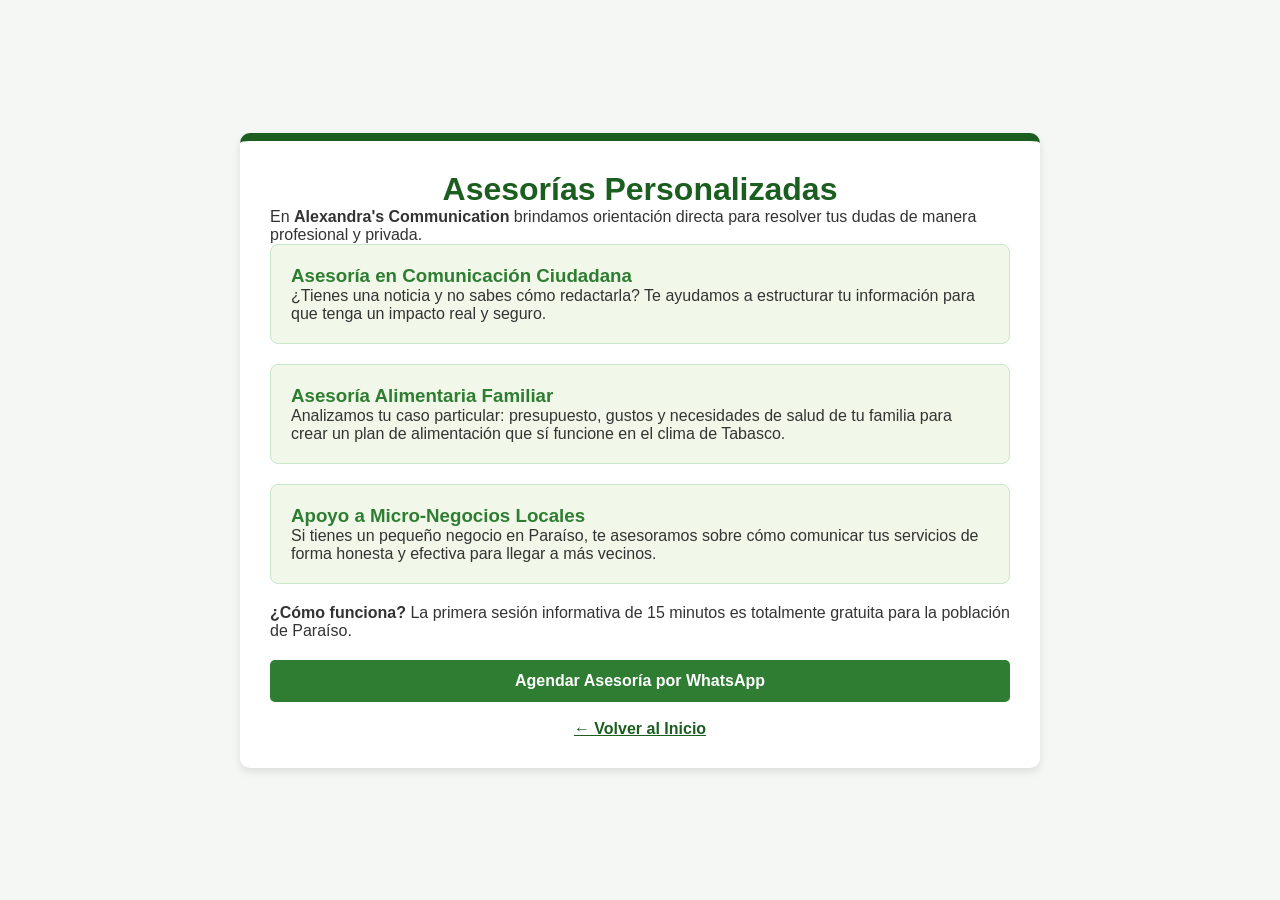
==== asesorias.html @ 160aab73 "Add files via upload" ====
<!DOCTYPE html>
<html lang="es">
<head>
    <meta charset="UTF-8">
    <title>Asesorías Personalizadas - Alexandra's Communication</title>
    <link rel="stylesheet" href="estilos.css">
    <style>
        body { font-family: 'Segoe UI', sans-serif; background-color: #f4f7f4; padding: 40px; color: #333; }
        .container { max-width: 800px; background: white; margin: auto; padding: 30px; border-radius: 10px; border-top: 8px solid #1b5e20; box-shadow: 0 4px 8px rgba(0,0,0,0.1); }
        h1 { color: #1b5e20; text-align: center; }
        .opcion-asesoria { background: #f1f8e9; border: 1px solid #c8e6c9; padding: 20px; border-radius: 8px; margin-bottom: 20px; }
        .opcion-asesoria h3 { color: #2e7d32; margin-top: 0; }
        .boton-contacto { display: block; text-align: center; background: #2e7d32; color: white; padding: 12px; text-decoration: none; border-radius: 5px; font-weight: bold; margin-top: 20px; }
        .boton-contacto:hover { background: #1b5e20; }
    </style>
</head>
<body>
    <div class="container">
        <h1> Asesorías Personalizadas</h1>
        <p>En <strong>Alexandra's Communication</strong> brindamos orientación directa para resolver tus dudas de manera profesional y privada.</p>

        <div class="opcion-asesoria">
            <h3> Asesoría en Comunicación Ciudadana</h3>
            <p>¿Tienes una noticia y no sabes cómo redactarla? Te ayudamos a estructurar tu información para que tenga un impacto real y seguro.</p>
        </div>

        <div class="opcion-asesoria">
            <h3> Asesoría Alimentaria Familiar</h3>
            <p>Analizamos tu caso particular: presupuesto, gustos y necesidades de salud de tu familia para crear un plan de alimentación que sí funcione en el clima de Tabasco.</p>
        </div>

        <div class="opcion-asesoria">
            <h3> Apoyo a Micro-Negocios Locales</h3>
            <p>Si tienes un pequeño negocio en Paraíso, te asesoramos sobre cómo comunicar tus servicios de forma honesta y efectiva para llegar a más vecinos.</p>
        </div>

        <p><strong>¿Cómo funciona?</strong> La primera sesión informativa de 15 minutos es totalmente gratuita para la población de Paraíso.</p>
        
        <a href="https://wa.me" class="boton-contacto">Agendar Asesoría por WhatsApp</a>
        
        <br>
        <a href="index.html" style="color: #1b5e20; font-weight: bold; display: block; text-align: center;">← Volver al Inicio</a>
    </div>
</body>
</html>
---- estilos.css ----
/* --- 1. VARIABLES --- */
:root {
    --color-primario: #0d5e02; /* Color principal (verde) */
    --color-oscuro: #1a1a1a; /* Color oscuro para textos fuertes */
    --color-texto: #444; /* Color general del texto */
    --blanco: #ffffff; /* Color blanco */
    --sombra: 0 10px 30px rgba(0,0,0,0.1); /* Sombra suave */
    --transicion: all 0.4s cubic-bezier(0.165, 0.84, 0.44, 1); /* Animación suave */
}

/* Reset básico para quitar márgenes por defecto */
* {
    margin: 0;
    padding: 0;
    box-sizing: border-box; /* Evita que el padding rompa tamaños */
}

/* Configuración general del body */
body {
    font-family: 'Open Sans', sans-serif; /* Fuente */
    background-color: #fdfdfd; /* Fondo claro */
    color: var(--color-texto); /* Color del texto */
    display: flex;
    flex-direction: column;
    min-height: 100vh; /* Para que el footer quede abajo */
}

/* Contenedor centrado */
.container {
    width: 90%;
    max-width: 1200px; /* Ancho máximo */
    margin: 0 auto; /* Centrar */
}

/* --- 2. HEADER Y LOGO --- */
header {
    background: var(--blanco); /* Fondo blanco */
    padding: 15px 0;
    box-shadow: 0 2px 15px rgba(0,0,0,0.05); /* Sombra ligera */
    position: sticky; /* Se queda fijo arriba */
    top: 0;
    z-index: 1000; /* Siempre encima */
}

/* Alinea logo y menú */
header .container {
    display: flex;
    justify-content: space-between;
    align-items: center;
}

/* CONFIGURACIÓN DEL LOGO */
.logo img {
    height: 55px; /* Tamaño del logo */
    width: auto;
    display: block;
}

/* --- 3. NAVEGACIÓN Y MENÚ --- */
.nav-menu {
    display: flex; /* Menú en fila */
    list-style: none; /* Quita viñetas */
    align-items: center;
}

/* Separación entre opciones */
.nav-menu > li {
    margin-left: 25px;
    position: relative; /* Necesario para submenú */
}

/* Estilo de enlaces */
.nav-menu a {
    text-decoration: none;
    color: var(--color-oscuro);
    font-weight: 500;
    padding: 10px 0;
    transition: var(--transicion);
    display: block;

    /* Permite alinear iconos con texto */
    display: inline-flex; 
    align-items: center; 
    gap: 8px; 
    text-decoration: none; 
    color: inherit;
}

/* Línea animada debajo del menú */
.nav-menu > li > a::after {
    content: '';
    position: absolute;
    width: 0; /* Empieza invisible */
    height: 2px;
    bottom: 0;
    left: 0;
    background-color: var(--color-primario);
    transition: var(--transicion);
}

/* Cuando pasas el mouse aparece la línea */
.nav-menu > li:hover > a::after {
    width: 100%;
}

/* Cambio de color al pasar el mouse */
.nav-menu a:hover {
    color: var(--color-primario);
}

/* --- 4. SUBMENÚ DESPLEGABLE --- */
.dropdown-content {
    position: absolute;
    top: 120%; /* Debajo del menú */
    left: -20px;
    background: var(--blanco);
    min-width: 220px;
    padding: 15px 0;
    list-style: none;
    border-radius: 12px; /* Bordes redondeados */
    box-shadow: var(--sombra);

    /* Oculto por defecto */
    opacity: 0;
    visibility: hidden;
    transform: translateY(20px); /* Baja un poco */
    transition: var(--transicion);
}

/* Mostrar el submenú al pasar el mouse */
.dropdown:hover .dropdown-content {
    opacity: 1;
    visibility: visible;
    transform: translateY(0);
}

/* Estilo de opciones del submenú */
.dropdown-content li a {
    padding: 12px 25px;
    font-size: 0.9rem;
    color: var(--color-texto);
    font-weight: 400;
}

/* Hover en submenú */
.dropdown-content li a:hover {
    background-color: #f8faff;
    color: var(--color-primario);
    padding-left: 30px; /* Se mueve a la derecha */
}

/* Botón Login resaltado */
.btn-login {
    background-color: var(--color-primario);
    color: var(--blanco) !important;
    padding: 10px 25px !important;
    border-radius: 50px; /* Forma redonda */
    box-shadow: 0 4px 15px rgba(0, 123, 255, 0.3);
}

/* Efecto hover del botón */
.btn-login:hover {
    transform: translateY(-2px); /* Se levanta */
    box-shadow: 0 6px 20px rgba(0, 123, 255, 0.4);
}

/* --- 5. RESPONSIVE --- */
@media (max-width: 850px) {

    /* Header en columna */
    header .container {
        flex-direction: column;
        gap: 20px;
    }

    /* Menú se adapta */
    .nav-menu {
        flex-wrap: wrap;
        justify-content: center;
    }

    .nav-menu li {
        margin: 5px 15px;
    }

    /* Submenú en móvil */
    .dropdown-content {
        position: static; /* Ya no flotante */
        box-shadow: none;
        opacity: 1;
        visibility: visible;
        transform: none;
        display: none; /* Oculto */
        background: #f1f1f1;
    }

    /* Mostrar al hacer hover */
    .dropdown:hover .dropdown-content {
        display: block;
    }
}

/* --- 6. FOOTER 3 COLUMNAS --- */
footer {
    background: #111;
    color: #fff;
    padding: 60px 0 30px;
    margin-top: auto; /* Empuja el footer abajo */
}

/* Grid para dividir en columnas */
.footer-grid {
    display: grid;
    grid-template-columns: repeat(auto-fit, minmax(250px, 1fr)); /* Responsive */
    gap: 40px;
    margin-bottom: 40px;
}

/* Títulos del footer */
.footer-col h4 {
    color: var(--color-primario);
    margin-bottom: 25px;
    font-size: 1.1rem;
    text-transform: uppercase;
    letter-spacing: 1px;
}

/* Texto del footer */
.footer-col p, .footer-col li {
    color: #999;
    font-size: 0.95rem;
    margin-bottom: 12px;
}

/* Quita viñetas */
.footer-col ul { 
    list-style: none; 
}

/* Enlaces del footer */
.footer-col a {
    color: #999;
    text-decoration: none;
    transition: var(--transicion);
}

/* Hover enlaces */
.footer-col a:hover {
    color: var(--blanco);
}

/* Parte inferior del footer */
.footer-bottom {
    text-align: center;
    border-top: 1px solid #222;
    padding-top: 25px;
    color: #555;
    font-size: 0.85rem;
}
 /* ESTILOS CSS PARA ESTA SECCIÓN (Agrégalos a tu bloque <style>) */

    .seccion-info {
        padding: 40px 0;
    }

    .titulo-seccion {
        margin-bottom: 25px;
        color: var(--color-oscuro);
        border-left: 5px solid var(--color-primario);
        padding-left: 15px;
    }

    /* Contenedores Flexbox */
    .contenedor-dos, .contenedor-tres {
        display: flex;
        gap: 20px;
        flex-wrap: wrap; /* Para que sea responsivo */
        margin-bottom: 50px;
    }

    /* Estilo base de los cuadros */
    .cuadro {
        background: var(--blanco);
        border-radius: 12px;
        padding: 20px;
        box-shadow: 0 4px 15px rgba(0,0,0,0.05);
        transition: transform 0.3s ease;
    }

    .cuadro:hover {
        transform: translateY(-5px);
    }

    /* Tamaños específicos */
    .cuadro-grande {
        flex: 1 1 calc(50% - 20px); /* 2 cuadros por fila */
        min-width: 300px;
    }

    .cuadro-pequeno {
        flex: 1 1 calc(33.33% - 20px); /* 3 cuadros por fila */
        min-width: 250px;
        border-top: 3px solid var(--color-primario);
        align-items: center;
    }
.imagen-placeholder {
    width: 100%;
    height: auto;       /* Ya no obligamos a que mida 200px */
    overflow: hidden;
    border-radius: 8px;
    margin-bottom: 15px;
}

.imagen-placeholder img {
    width: 100%;        /* Ocupa todo el ancho disponible */
    height: auto;       /* Mantiene su proporción natural */
    display: block;
}
  
    /* Elementos internos 
    .imagen-placeholder {
        background: #eee;
        height: 150px;
        display: flex;
        align-items: center;
        justify-content: center;
        border-radius: 8px;
        margin-bottom: 15px;
        color: #888;
    }*/

    .leer-mas {
        display: inline-block;
        margin-top: 15px;
        color: var(--color-primario);
        text-decoration: none;
        font-weight: 600;
        font-size: 0.9rem;
    }
    /* Contenedor universal para fotos y videos */
.media-container {
    width: 100%;
    height: 180px;         /* Altura fija para que los 3 cuadros estén parejos */
    background-color: #1a1a1a; /* Fondo oscuro para resaltar el contenido */
    display: flex;
    align-items: center;
    justify-content: center;
    border-radius: 8px;
    margin-bottom: 12px;
    overflow: hidden;
}

/* Ajuste para que se vea TODO (Imagen) */
.media-container img {
    max-width: 100%;
    max-height: 100%;
    object-fit: contain;   /* ESTA ES LA CLAVE: No corta nada */
}

/* Ajuste para que se vea TODO (Video) */
.media-container video {
    width: 100%;
    height: 100%;
    object-fit: contain;   /* ESTA ES LA CLAVE: Muestra el video completo */
    outline: none;
}
/* --- ESTILOS DEL BANNER --- */
.mainBanner {
    width: 100%;
    height: 450px; /* Altura ideal tipo e-commerce */
    position: relative;
}

.mainBanner .swiper-slide {
    position: relative;
    overflow: hidden;
}

.mainBanner img {
    width: 100%;
    height: 100%;
    object-fit: cover; /* Ajuste perfecto de la imagen */
    object-position: center;
}

/* Capa de contenido sobre la imagen */
.banner-content {
    position: absolute;
    top: 0;
    left: 0;
    width: 100%;
    height: 100%;
    display: flex;
    align-items: center; /* Centrado vertical */
    padding-left: 10%; /* Alineado a la izquierda como ML */
    background: linear-gradient(to right, rgba(0,0,0,0.4), transparent); /* Degradado para legibilidad */
}

.text-box {
    color: white;
    max-width: 500px;
}

.text-box span {
    font-size: 0.9rem;
    font-weight: 600;
    letter-spacing: 2px;
    color: var(--color-primario);
}

.text-box h1 {
    font-size: 3rem;
    margin: 10px 0 20px;
    line-height: 1.1;
}

.btn-comprar {
    padding: 12px 30px;
    background: var(--color-primario);
    border: none;
    color: white;
    font-weight: 600;
    border-radius: 5px;
    cursor: pointer;
    transition: transform 0.3s;
}

.btn-comprar:hover {
    transform: scale(1.05);
}

/* --- RESPONSIVE --- */
@media (max-width: 768px) {
    .mainBanner { height: 300px; }
    .text-box h1 { font-size: 1.8rem; }
    .banner-content { padding-left: 5%; }
}
/* --- ESTILOS DEL BANNER --- */
.mainBanner {
    width: 100%;
    height: 450px;
    position: relative;
}

/* Hace que todo el slide sea clickable */
.banner-link {
    text-decoration: none;
    display: block;
    width: 100%;
    height: 100%;
    position: relative;
}

.mainBanner .swiper-slide {
    position: relative;
    overflow: hidden;
}

.mainBanner img {
    width: 100%;
    height: 100%;
    object-fit: cover;
    object-position: center;
    transition: transform 0.5s ease; /* Efecto zoom opcional */
}

/* Zoom suave al pasar el mouse por el banner */
.banner-link:hover img {
    transform: scale(1.05);
}

/* Capa de contenido: Alineada ABAJO a la IZQUIERDA */
.banner-content {
    position: absolute;
    top: 0;
    left: 0;
    width: 100%;
    height: 100%;
    display: flex;
    align-items: flex-end; /* Mueve el texto al fondo */
    justify-content: flex-start; /* Mueve el texto a la izquierda */
    padding: 40px 5%; /* Espacio desde los bordes */
    /* Degradado oscuro desde abajo para que el texto blanco se lea perfecto */
    background: linear-gradient(to top, rgba(0,0,0,0.7) 0%, transparent 40%);
    box-sizing: border-box;
}

.text-box {
    color: white;
    max-width: 80%;
}

.text-box h1 {
    font-size: 2.5rem;
    margin: 0;
    line-height: 1.2;
    font-weight: 600;
    /* Sombra de apoyo */
    text-shadow: 2px 2px 10px rgba(0,0,0,0.5);
}

/* --- RESPONSIVE --- */
@media (max-width: 768px) {
    .mainBanner { height: 300px; }
    .text-box h1 { font-size: 1.5rem; }
    .banner-content { padding: 20px 5%; }
}
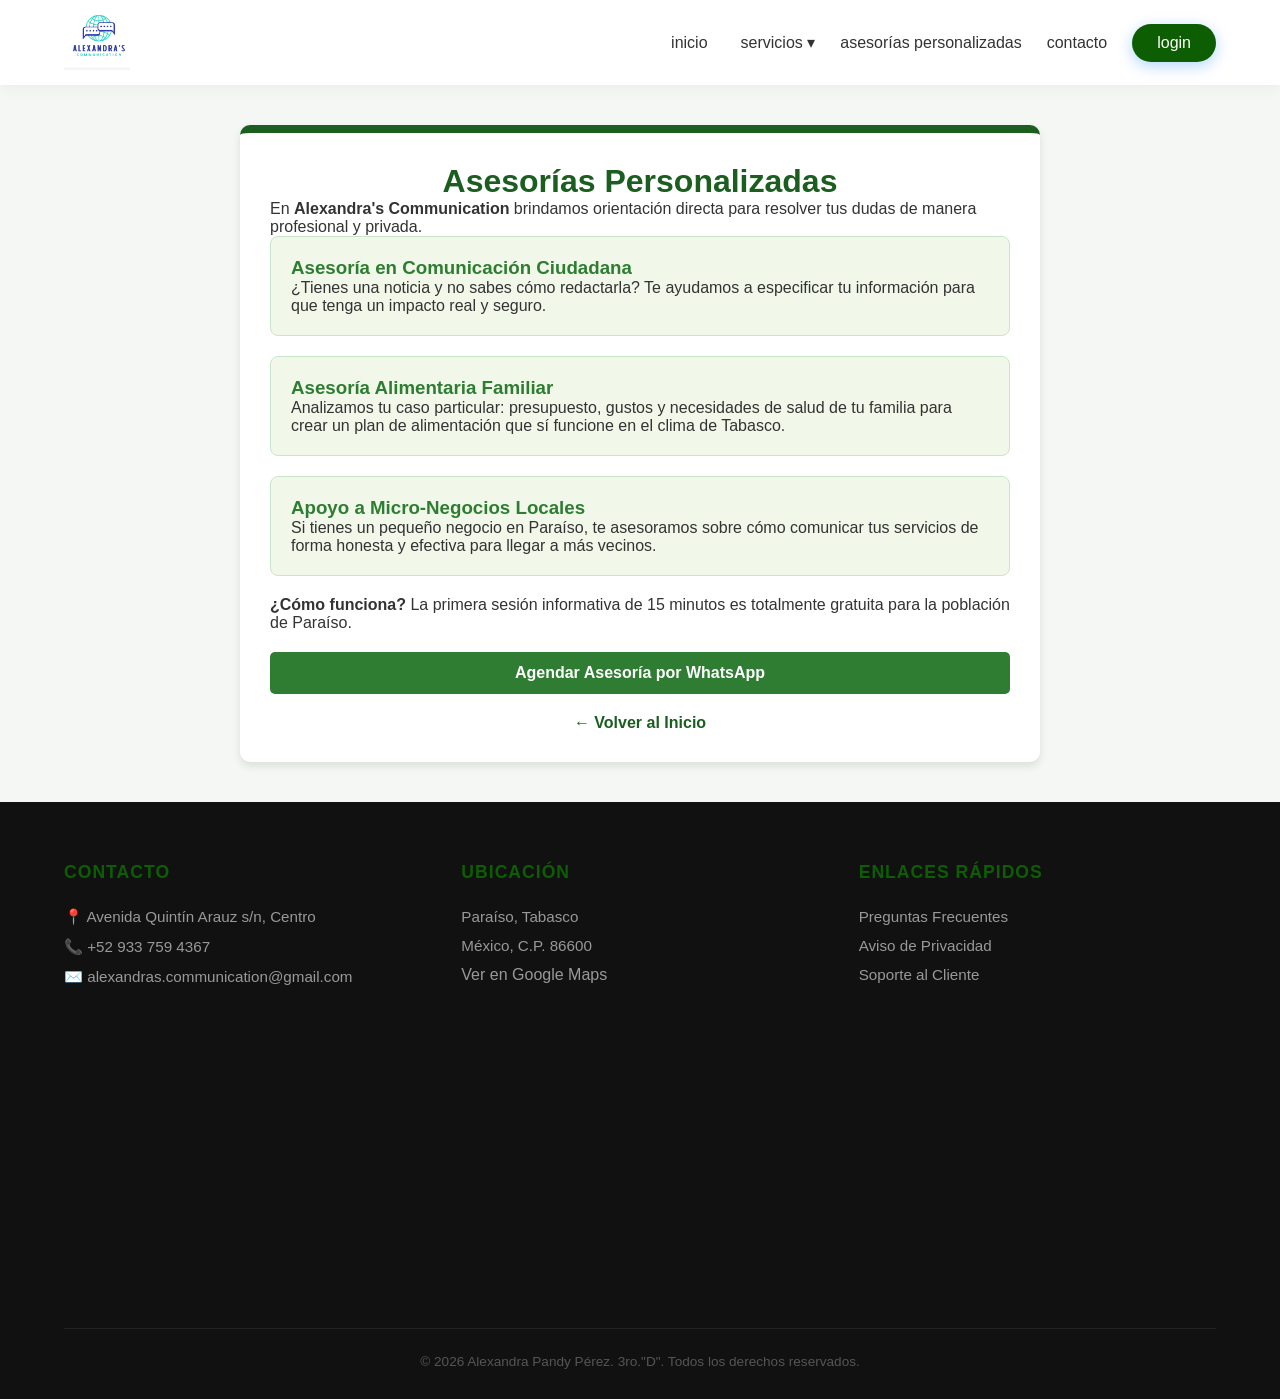
==== commit b3d94191: "Add files via upload" ====
--- a/asesorias.html
+++ b/asesorias.html
@@ -1,36 +1,127 @@
 <!DOCTYPE html>
 <html lang="es">
 <head>
+    <link rel="stylesheet" href="estilos.css">
     <meta charset="UTF-8">
-    <title>Asesorías Personalizadas - Alexandra's Communication</title>
-    <link rel="stylesheet" href="estilos.css">
+    <meta name="viewport" content="width=device-width, initial-scale=1.0">
+    <title>Alimentos transgénicos</title>
+        <!-- Google Fonts -->
+    <link href="https://fonts.googleapis.com/css2?family=Poppins:wght@300;400;600&display=swap" rel="stylesheet">
+    <link rel="stylesheet" href="estilos_maquetacion.css">
+    <link rel='stylesheet' href='https://cdn-uicons.flaticon.com/4.0.0/uicons-bold-straight/css/uicons-bold-straight.css'>
+    <link rel='stylesheet' href='https://cdn-uicons.flaticon.com/4.0.0/uicons-solid-rounded/css/uicons-solid-rounded.css'>
+</head>
     <style>
-        body { font-family: 'Segoe UI', sans-serif; background-color: #f4f7f4; padding: 40px; color: #333; }
-        .container { max-width: 800px; background: white; margin: auto; padding: 30px; border-radius: 10px; border-top: 8px solid #1b5e20; box-shadow: 0 4px 8px rgba(0,0,0,0.1); }
-        h1 { color: #1b5e20; text-align: center; }
-        .opcion-asesoria { background: #f1f8e9; border: 1px solid #c8e6c9; padding: 20px; border-radius: 8px; margin-bottom: 20px; }
-        .opcion-asesoria h3 { color: #2e7d32; margin-top: 0; }
-        .boton-contacto { display: block; text-align: center; background: #2e7d32; color: white; padding: 12px; text-decoration: none; border-radius: 5px; font-weight: bold; margin-top: 20px; }
-        .boton-contacto:hover { background: #1b5e20; }
+        body { 
+            font-family: 'Poppins', sans-serif; 
+            background-color: #f4f7f4; 
+            margin: 0;
+            padding: 0; 
+            color: #333; 
+        }
+        /* Contenedor específico para la sección de asesorías */
+        .asesorias-container { 
+            max-width: 800px; 
+            background: white; 
+            margin: 40px auto; 
+            padding: 30px; 
+            border-radius: 10px; 
+            border-top: 8px solid #1b5e20; 
+            box-shadow: 0 4px 8px rgba(0,0,0,0.1); 
+            box-sizing: border-box;
+        }
+        .asesorias-container h1 { 
+            color: #1b5e20; 
+            text-align: center; 
+            font-weight: 600;
+            margin-top: 0;
+        }
+        .opcion-asesoria { 
+            background: #f1f8e9; 
+            border: 1px solid #c8e6c9; 
+            padding: 20px; 
+            border-radius: 8px; 
+            margin-bottom: 20px; 
+        }
+        .opcion-asesoria h3 { 
+            color: #2e7d32; 
+            margin-top: 0; 
+            font-weight: 600;
+        }
+        .boton-contacto { 
+            display: block; 
+            text-align: center; 
+            background: #2e7d32; 
+            color: white; 
+            padding: 12px; 
+            text-decoration: none; 
+            border-radius: 5px; 
+            font-weight: bold; 
+            margin-top: 20px; 
+            transition: background 0.3s;
+        }
+        .boton-contacto:hover { 
+            background: #1b5e20; 
+        }
+        .link-volver {
+            color: #1b5e20; 
+            font-weight: bold; 
+            display: block; 
+            text-align: center; 
+            margin-top: 20px;
+            text-decoration: none;
+        }
+        .link-volver:hover {
+            text-decoration: underline;
+        }
     </style>
 </head>
 <body>
-    <div class="container">
-        <h1> Asesorías Personalizadas</h1>
+
+    <header>
+        <div class="container">
+            <div class="logo">
+            
+                <a href="index.html">
+                    <img src="img/logo.png" alt="coloca tu logo aquí">
+                </a>
+            </div>
+            <nav>
+                <ul class="nav-menu">
+                    <li><a href="index.html"><i class="fi fi-bs-login-lock"></i>inicio</a></li>
+                    <li class="dropdown">
+                        <a href="#"><i class="fi fi-sr-customer-care"></i>servicios ▾</a>
+                        <ul class="dropdown-content">
+                            <li><a href="talleres.html">talleres de cocina</a></li>
+                            <li><a href="planificacion.html">planificación de menús</a></li>
+                            <li><a href="despensa.html">auditoría de despensa</a></li>
+                        </ul>
+                    </li>
+                    <li><a href="asesorias.html">asesorías personalizadas</a></li>
+                    <li><a href="contacto.html">contacto</a></li>
+                    <li><a href="login.html" class="btn-login">login</a></li>
+                </ul>
+            </nav>
+        </div>
+    </header>
+
+    <!-- Sección de contenido de asesorías -->
+    <div class="asesorias-container">
+        <h1>Asesorías Personalizadas</h1>
         <p>En <strong>Alexandra's Communication</strong> brindamos orientación directa para resolver tus dudas de manera profesional y privada.</p>
 
         <div class="opcion-asesoria">
-            <h3> Asesoría en Comunicación Ciudadana</h3>
-            <p>¿Tienes una noticia y no sabes cómo redactarla? Te ayudamos a estructurar tu información para que tenga un impacto real y seguro.</p>
+            <h3>Asesoría en Comunicación Ciudadana</h3>
+            <p>¿Tienes una noticia y no sabes cómo redactarla? Te ayudamos a especificar tu información para que tenga un impacto real y seguro.</p>
         </div>
 
         <div class="opcion-asesoria">
-            <h3> Asesoría Alimentaria Familiar</h3>
+            <h3>Asesoría Alimentaria Familiar</h3>
             <p>Analizamos tu caso particular: presupuesto, gustos y necesidades de salud de tu familia para crear un plan de alimentación que sí funcione en el clima de Tabasco.</p>
         </div>
 
         <div class="opcion-asesoria">
-            <h3> Apoyo a Micro-Negocios Locales</h3>
+            <h3>Apoyo a Micro-Negocios Locales</h3>
             <p>Si tienes un pequeño negocio en Paraíso, te asesoramos sobre cómo comunicar tus servicios de forma honesta y efectiva para llegar a más vecinos.</p>
         </div>
 
@@ -38,8 +129,39 @@
         
         <a href="https://wa.me" class="boton-contacto">Agendar Asesoría por WhatsApp</a>
         
-        <br>
-        <a href="index.html" style="color: #1b5e20; font-weight: bold; display: block; text-align: center;">← Volver al Inicio</a>
+        <a href="index.html" class="link-volver">← Volver al Inicio</a>
     </div>
+
+<footer>
+        <div class="container">
+            <div class="footer-grid">
+                <div class="footer-col">
+                    <h4>Contacto</h4>
+                    <p>📍 Avenida Quintín Arauz s/n, Centro</p>
+                    <p>📞 +52 933 759 4367</p>
+                    <p>✉️ alexandras.communication@gmail.com</p>
+                </div>
+                <div class="footer-col">
+                    <h4>Ubicación</h4>
+                    <p>Paraíso, Tabasco</p>
+                    <p>México, C.P. 86600</p>
+                    <a href="https://www.google.com/maps/place/Quintin+Arauz,+86608+Para%C3%ADso,+Tabasco/@18.3882395,-93.2229094,16z/data=!3m1!4b1!4m6!3m5!1s0x85ee8cd8046d44b1:0xa1465b4824450389!8m2!3d18.3894222!4d-93.2162634!16s%2Fg%2F1thmfrpp?authuser=0&entry=ttu&g_ep=EgoyMDI2MDUwNi4wIKXMDSoASAFQAw%3D%3D">Ver en Google Maps</a>
+                <iframe src="https://www.google.com/maps/embed?pb=!1m18!1m12!1m3!1d7572.203074441786!2d-93.21775955!3d18.3882294!2m3!1f0!2f0!3f0!3m2!1i1024!2i768!4f13.1!3m3!1m2!1s0x85ee8cd8046d44b1%3A0xa1465b4824450389!2sQuintin%20Arauz%2C%2086608%20Para%C3%ADso%2C%20Tabasco!5e0!3m2!1sen!2smx!4v1780104830603!5m2!1sen!2smx" width="400" height="300" style="border:0;" allowfullscreen="" loading="lazy" referrerpolicy="no-referrer-when-downgrade"></iframe>
+                </div>
+                <div class="footer-col">
+                    <h4>Enlaces Rápidos</h4>
+                    <ul>
+                        <li><a href="preguntas.html">Preguntas Frecuentes</a></li>
+                        <li><a href="privacidad.html">Aviso de Privacidad</a></li>
+                        <li><a href="soporte.html">Soporte al Cliente</a></li>
+                    </ul>
+                </div>
+            </div>
+            <div class="footer-bottom">
+                &copy; 2026 Alexandra Pandy Pérez. 3ro."D". Todos los derechos reservados.
+            </div>
+        </div>
+    </footer>
+
 </body>
 </html>
